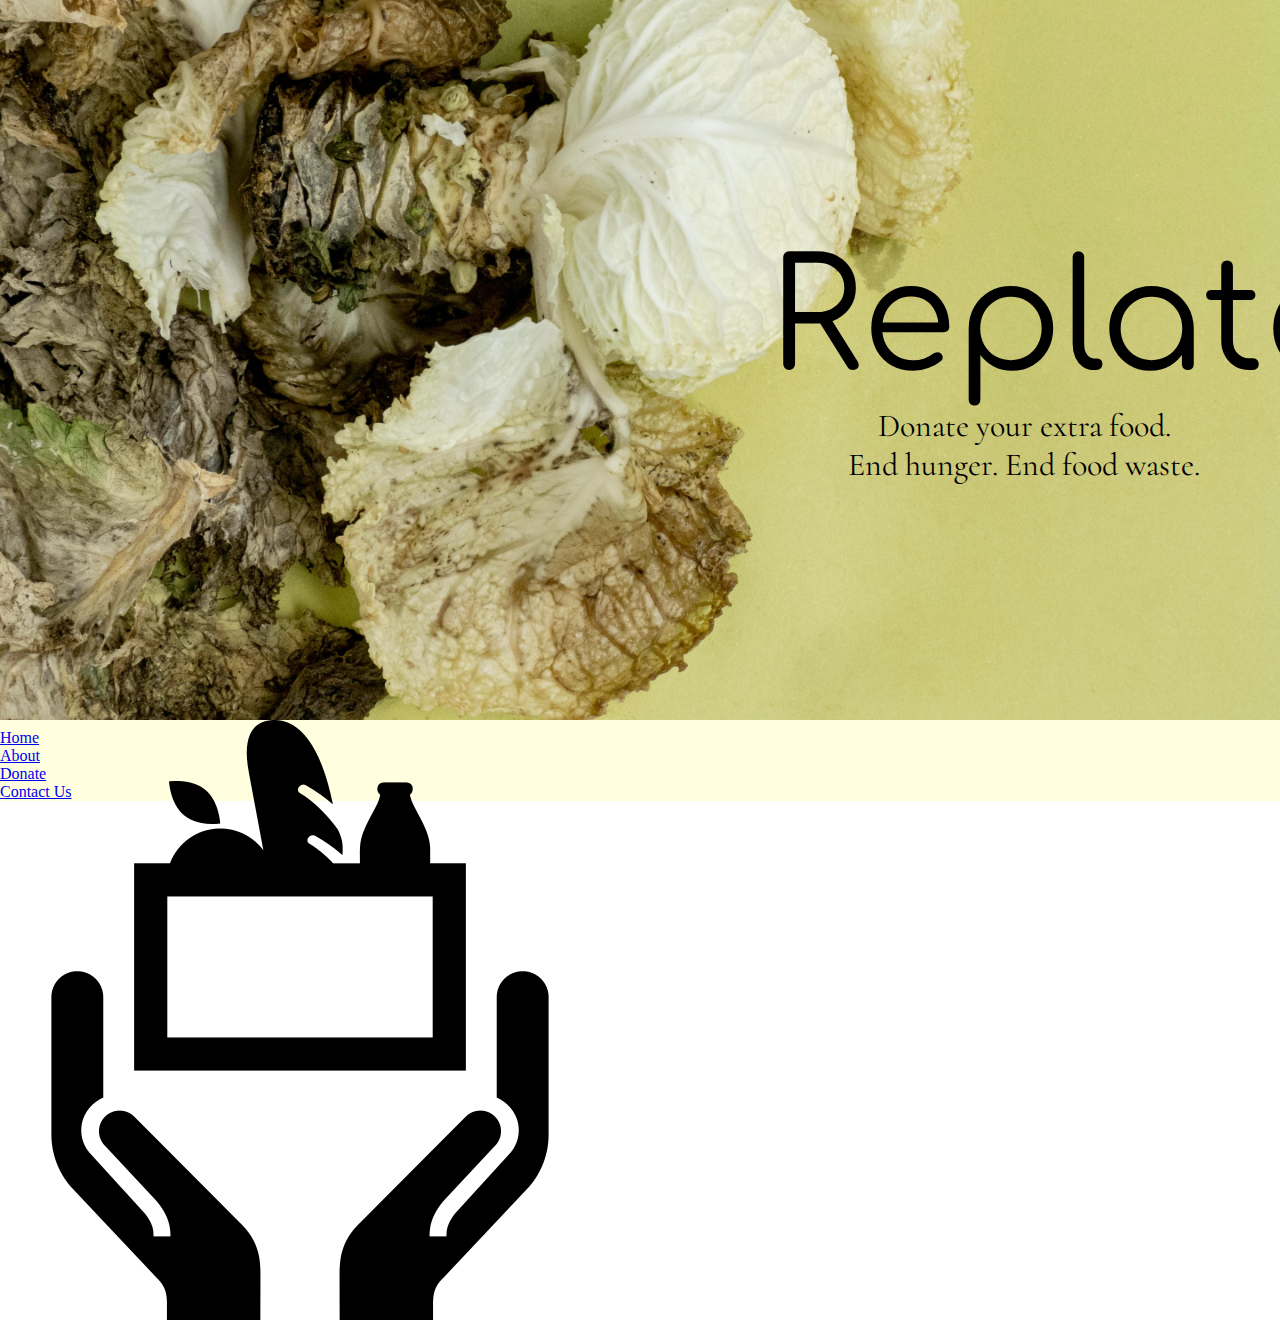
==== index.html @ 329a0b00 "Inital commit." ====
<!DOCTYPE html>
<html lang="en">

<head>
    <meta charset="UTF-8">
    <meta name="viewport" content="width=device-width, initial-scale=1.0">
    <title>Document</title>
    <link rel="stylesheet" type="text/css" href="css/index.css">
    <link href="https://fonts.googleapis.com/css2?family=Comfortaa&family=Cormorant&display=swap" rel="stylesheet">  
</head>

<header id="home">
    <div class="headerTitle">
        <h1>Replate</h1>
        <h2>Donate your extra food.<br> End hunger. End food waste.</h2>
    </div>

</header>

<nav>
    <ul>
        <li class="logo"><img src="/assets/600px-Food_Bank_icon.svg.png" alt="icon of someone passing food."></li>
        <li><a href="#home">Home</a></li>
        <li><a href="#about">About</a></li>
        <li><a href="#donate">Donate</a></li>
        <li><a href="#contact">Contact Us</a></li>
    </ul>
</nav>
---- css/index.css ----
/*CSS RESET*/
html, body, div, span, applet, object, iframe,  
h1, h2, h3, h4, h5, h6, p, blockquote, pre,  
a, abbr, acronym, address, big, cite, code,  
del, dfn, em, img, ins, kbd, q, s, samp,  
small, strike, strong, sub, sup, tt, var,  
b, u, i, center,  
dl, dt, dd, ol, ul, li,  
fieldset, form, label, legend,  
table, caption, tbody, tfoot, thead, tr, th, td,  
article, aside, canvas, details, embed,  
figure, figcaption, footer, header, hgroup,  
menu, nav, output, ruby, section, summary,  
time, mark, audio, video {  
margin: 0;  
padding: 0;  
border: 0;  
font-size: 62.5%;  
font: inherit;  
vertical-align: baseline;  
box-sizing: border-box;
}

/* GENERAL STYLES */
header {
    display: flex;
    height: 80vh;
    background-image: url("../assets/header.jpg");
    background-size: cover;
    background-position: bottom;
    background-repeat: no-repeat;
    justify-content: right;
    align-items: center;
}

.headerTitle{
    width: 40%;
    text-align: center;
}

h1{
    font-family: 'Comfortaa', sans-serif;
    font-size: 9.5rem;
}

h2{
    font-family: 'Cormorant', sans-serif;
    font-size: 2rem;
}

nav{
    background-color: lightyellow;
    top: 0;
    bottom: 100%;
    position: relative;
    display: flex;
}

.logo{
    height: 1vh;
}
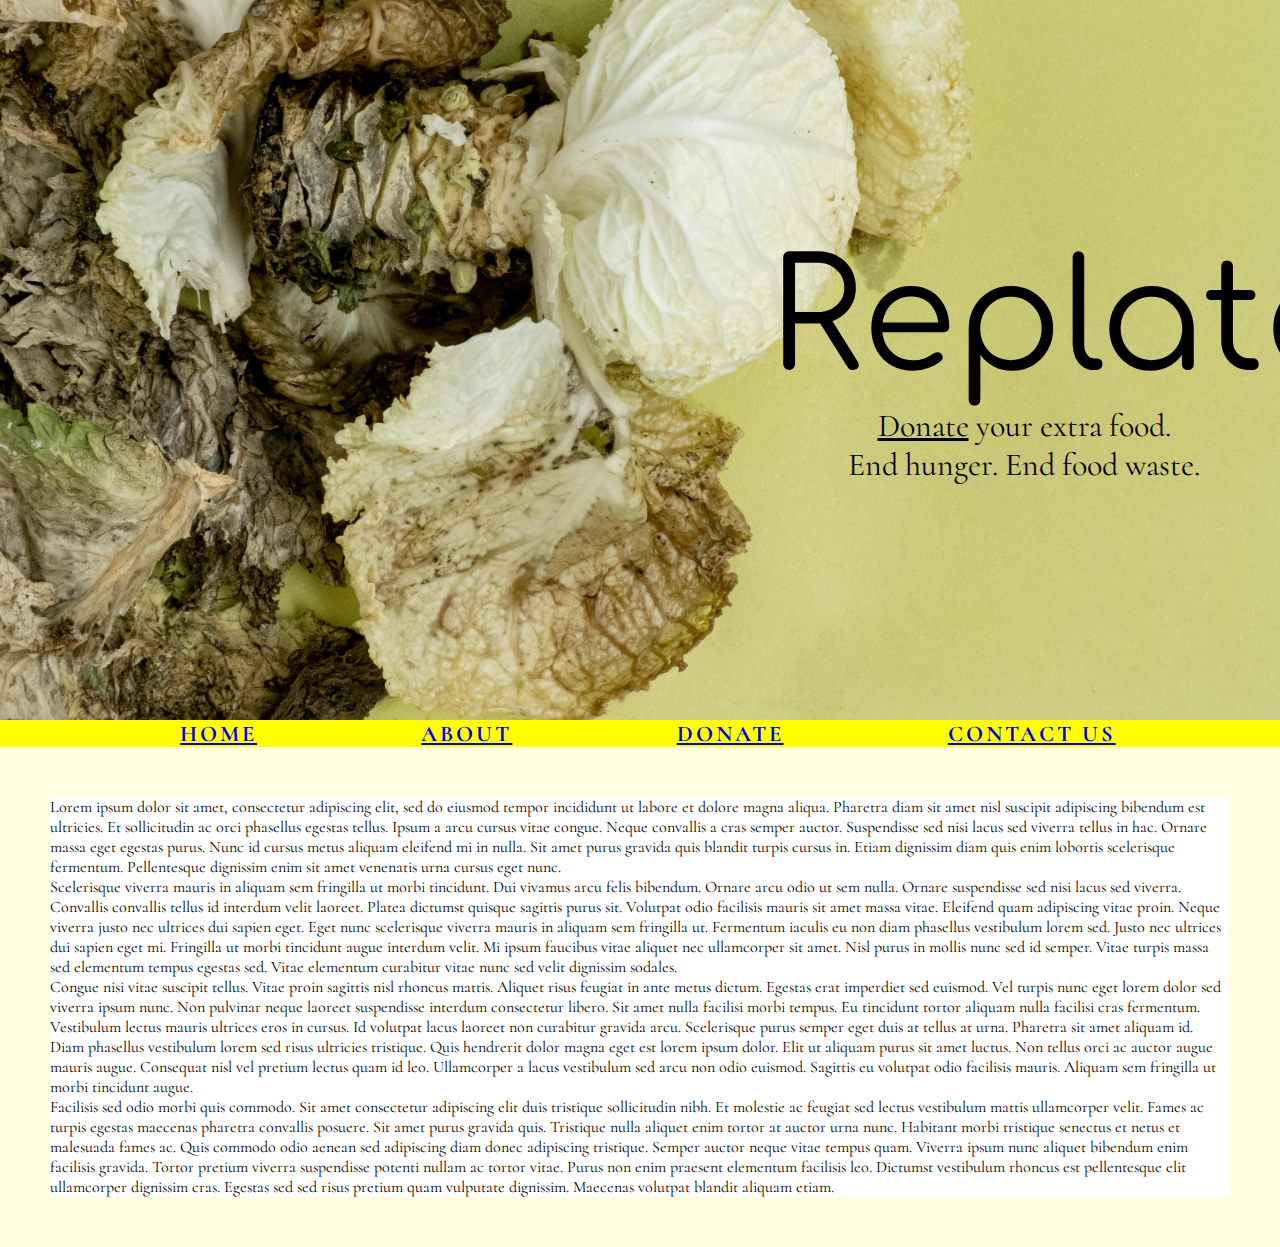
==== commit ec74238d: "Commiting before tweaking with sticky nav." ====
--- a/index.html
+++ b/index.html
@@ -6,23 +6,71 @@
     <meta name="viewport" content="width=device-width, initial-scale=1.0">
     <title>Document</title>
     <link rel="stylesheet" type="text/css" href="css/index.css">
-    <link href="https://fonts.googleapis.com/css2?family=Comfortaa&family=Cormorant&display=swap" rel="stylesheet">  
+    <link href="https://fonts.googleapis.com/css2?family=Comfortaa&family=Cormorant&display=swap" rel="stylesheet">
 </head>
 
 <header id="home">
     <div class="headerTitle">
         <h1>Replate</h1>
-        <h2>Donate your extra food.<br> End hunger. End food waste.</h2>
+        <h2><a href="#donate">Donate</a> your extra food.<br> End hunger. End food waste.</h2>
     </div>
 
 </header>
 
 <nav>
-    <ul>
-        <li class="logo"><img src="/assets/600px-Food_Bank_icon.svg.png" alt="icon of someone passing food."></li>
-        <li><a href="#home">Home</a></li>
-        <li><a href="#about">About</a></li>
-        <li><a href="#donate">Donate</a></li>
-        <li><a href="#contact">Contact Us</a></li>
-    </ul>
-</nav>+    <div class="logo">
+        <img src="/assets/600px-Food_Bank_icon.svg.png" alt="icon of someone passing food.">
+    </div>
+
+    <div class="links">
+        <a href="#home">HOME</a>
+        <a href="#about">ABOUT</a>
+        <a href="#donate">DONATE</a>
+        <a href="#contact">CONTACT US</a>
+    </div>
+</nav>
+
+<section>
+    <div class="aboutUs">
+        <p>Lorem ipsum dolor sit amet, consectetur adipiscing elit, sed do eiusmod tempor incididunt ut labore et dolore
+            magna aliqua. Pharetra diam sit amet nisl suscipit adipiscing bibendum est ultricies. Et sollicitudin ac
+            orci phasellus egestas tellus. Ipsum a arcu cursus vitae congue. Neque convallis a cras semper auctor.
+            Suspendisse sed nisi lacus sed viverra tellus in hac. Ornare massa eget egestas purus. Nunc id cursus metus
+            aliquam eleifend mi in nulla. Sit amet purus gravida quis blandit turpis cursus in. Etiam dignissim diam
+            quis enim lobortis scelerisque fermentum. Pellentesque dignissim enim sit amet venenatis urna cursus eget
+            nunc.</p>
+
+        <p>Scelerisque viverra mauris in aliquam sem fringilla ut morbi tincidunt. Dui vivamus arcu felis bibendum.
+            Ornare arcu odio ut sem nulla. Ornare suspendisse sed nisi lacus sed viverra. Convallis convallis tellus id
+            interdum velit laoreet. Platea dictumst quisque sagittis purus sit. Volutpat odio facilisis mauris sit amet
+            massa vitae. Eleifend quam adipiscing vitae proin. Neque viverra justo nec ultrices dui sapien eget. Eget
+            nunc scelerisque viverra mauris in aliquam sem fringilla ut. Fermentum iaculis eu non diam phasellus
+            vestibulum lorem sed. Justo nec ultrices dui sapien eget mi. Fringilla ut morbi tincidunt augue interdum
+            velit. Mi ipsum faucibus vitae aliquet nec ullamcorper sit amet. Nisl purus in mollis nunc sed id semper.
+            Vitae turpis massa sed elementum tempus egestas sed. Vitae elementum curabitur vitae nunc sed velit
+            dignissim sodales.</p>
+
+        <p>Congue nisi vitae suscipit tellus. Vitae proin sagittis nisl rhoncus mattis. Aliquet risus feugiat in ante
+            metus dictum. Egestas erat imperdiet sed euismod. Vel turpis nunc eget lorem dolor sed viverra ipsum nunc.
+            Non pulvinar neque laoreet suspendisse interdum consectetur libero. Sit amet nulla facilisi morbi tempus. Eu
+            tincidunt tortor aliquam nulla facilisi cras fermentum. Vestibulum lectus mauris ultrices eros in cursus. Id
+            volutpat lacus laoreet non curabitur gravida arcu. Scelerisque purus semper eget duis at tellus at urna.
+            Pharetra sit amet aliquam id. Diam phasellus vestibulum lorem sed risus ultricies tristique. Quis hendrerit
+            dolor magna eget est lorem ipsum dolor. Elit ut aliquam purus sit amet luctus. Non tellus orci ac auctor
+            augue mauris augue. Consequat nisl vel pretium lectus quam id leo. Ullamcorper a lacus vestibulum sed arcu
+            non odio euismod. Sagittis eu volutpat odio facilisis mauris. Aliquam sem fringilla ut morbi tincidunt
+            augue.</p>
+
+        <p>Facilisis sed odio morbi quis commodo. Sit amet consectetur adipiscing elit duis tristique sollicitudin nibh.
+            Et molestie ac feugiat sed lectus vestibulum mattis ullamcorper velit. Fames ac turpis egestas maecenas
+            pharetra convallis posuere. Sit amet purus gravida quis. Tristique nulla aliquet enim tortor at auctor urna
+            nunc. Habitant morbi tristique senectus et netus et malesuada fames ac. Quis commodo odio aenean sed
+            adipiscing diam donec adipiscing tristique. Semper auctor neque vitae tempus quam. Viverra ipsum nunc
+            aliquet bibendum enim facilisis gravida. Tortor pretium viverra suspendisse potenti nullam ac tortor vitae.
+            Purus non enim praesent elementum facilisis leo. Dictumst vestibulum rhoncus est pellentesque elit
+            ullamcorper dignissim cras. Egestas sed sed risus pretium quam vulputate dignissim. Maecenas volutpat
+            blandit aliquam etiam.</p>
+    </div>
+
+
+</section>--- a/css/index.css
+++ b/css/index.css
@@ -19,6 +19,7 @@
 font: inherit;  
 vertical-align: baseline;  
 box-sizing: border-box;
+font-family: 'Cormorant', sans-serif;
 }
 
 /* GENERAL STYLES */
@@ -44,18 +45,48 @@
 }
 
 h2{
-    font-family: 'Cormorant', sans-serif;
     font-size: 2rem;
 }
 
 nav{
-    background-color: lightyellow;
+    background-color: yellow;
     top: 0;
     bottom: 100%;
     position: relative;
     display: flex;
 }
 
-.logo{
-    height: 1vh;
+nav div{
+    display: flex;
 }
+
+.logo img{
+    max-width: 0;
+    margin: .5rem;
+}
+
+.links{
+    width: 100%;
+    justify-content: space-evenly;
+    align-items: center;
+    letter-spacing: 3px;
+    font-size: 1.4rem;
+    font-weight: bolder;
+}
+
+a:hover{
+    color: orange;
+}
+
+header div a{
+    color: black;
+}
+
+section{
+    background-color: lightyellow;
+    padding: 50px;
+}
+
+section div{
+    background-color: white;
+}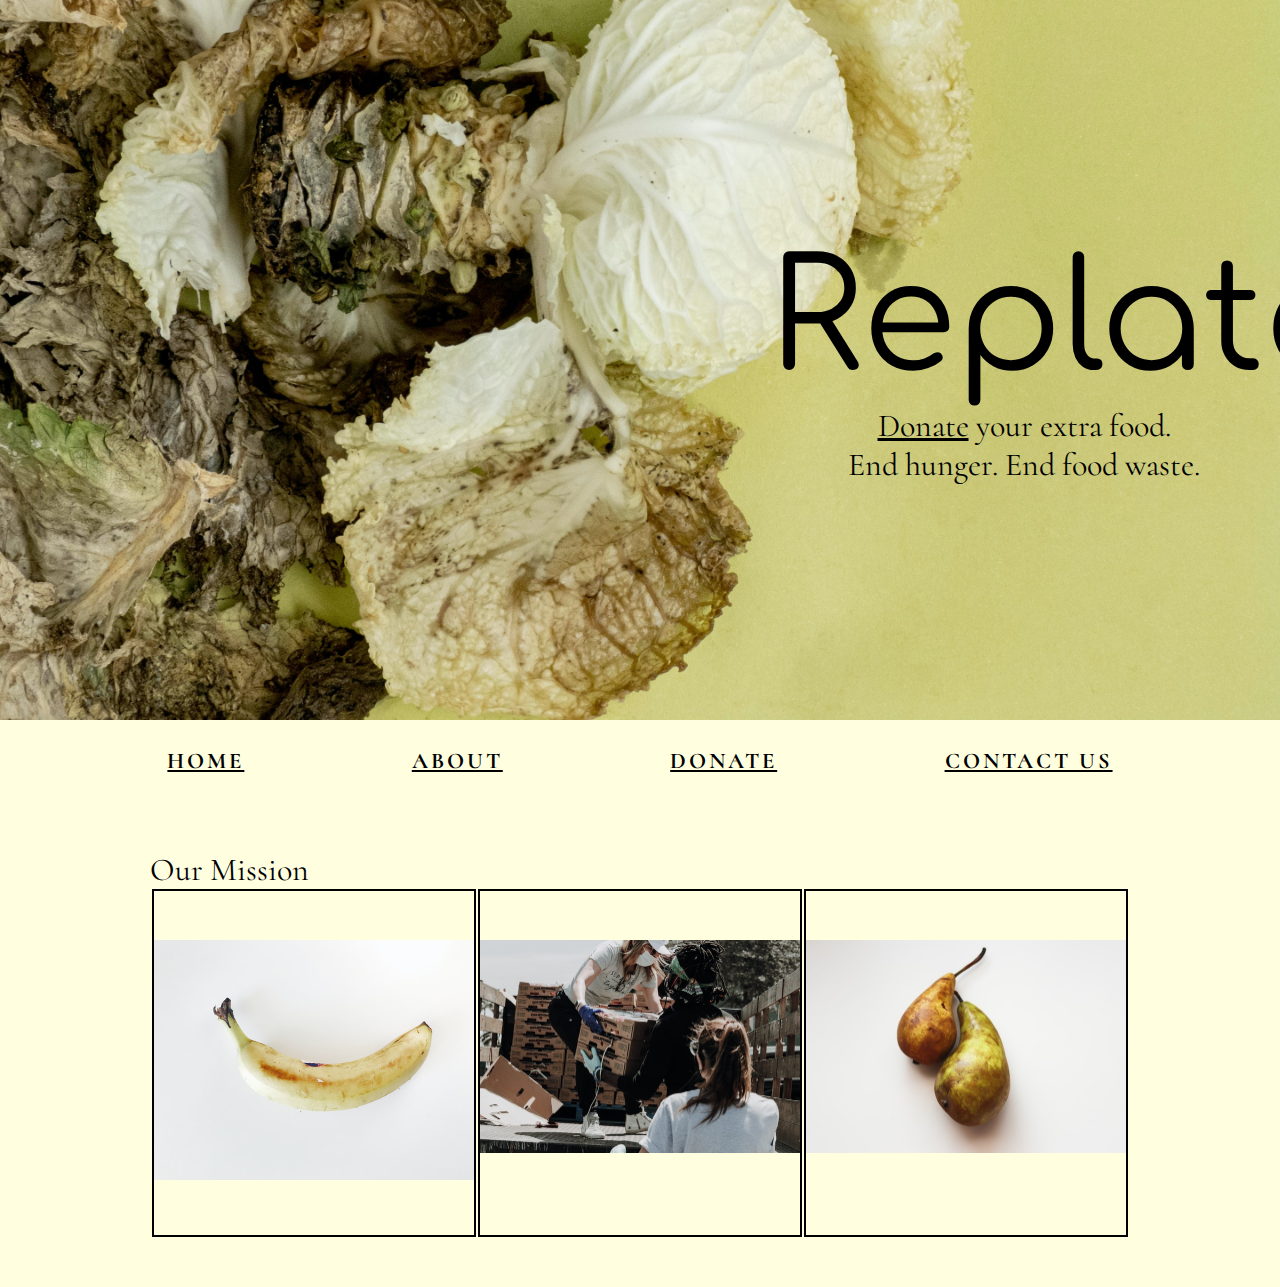
==== commit c2ee3227: "Compelted header with sticky nav. Working on main section now." ====
--- a/index.html
+++ b/index.html
@@ -1,76 +1,174 @@
 <!DOCTYPE html>
 <html lang="en">
 
-<head>
-    <meta charset="UTF-8">
-    <meta name="viewport" content="width=device-width, initial-scale=1.0">
-    <title>Document</title>
-    <link rel="stylesheet" type="text/css" href="css/index.css">
-    <link href="https://fonts.googleapis.com/css2?family=Comfortaa&family=Cormorant&display=swap" rel="stylesheet">
-</head>
+<body>
 
-<header id="home">
-    <div class="headerTitle">
-        <h1>Replate</h1>
-        <h2><a href="#donate">Donate</a> your extra food.<br> End hunger. End food waste.</h2>
-    </div>
+    <head>
+        <meta charset="UTF-8">
+        <meta name="viewport" content="width=device-width, initial-scale=1.0">
+        <title>Document</title>
+        <link rel="stylesheet" type="text/css" href="css/index.css">
+        <link href="https://fonts.googleapis.com/css2?family=Comfortaa&family=Cormorant&display=swap" rel="stylesheet">
+    </head>
 
-</header>
+    <header id="home">
+        <div class="headerTitle">
+            <h1>Replate</h1>
+            <h2><a href="#donate">Donate</a> your extra food.<br> End hunger. End food waste.</h2>
+        </div>
 
-<nav>
-    <div class="logo">
-        <img src="/assets/600px-Food_Bank_icon.svg.png" alt="icon of someone passing food.">
-    </div>
+    </header>
 
-    <div class="links">
+    <nav id="mainNav">
         <a href="#home">HOME</a>
         <a href="#about">ABOUT</a>
         <a href="#donate">DONATE</a>
         <a href="#contact">CONTACT US</a>
-    </div>
-</nav>
+    </nav>
 
-<section>
-    <div class="aboutUs">
-        <p>Lorem ipsum dolor sit amet, consectetur adipiscing elit, sed do eiusmod tempor incididunt ut labore et dolore
-            magna aliqua. Pharetra diam sit amet nisl suscipit adipiscing bibendum est ultricies. Et sollicitudin ac
-            orci phasellus egestas tellus. Ipsum a arcu cursus vitae congue. Neque convallis a cras semper auctor.
-            Suspendisse sed nisi lacus sed viverra tellus in hac. Ornare massa eget egestas purus. Nunc id cursus metus
-            aliquam eleifend mi in nulla. Sit amet purus gravida quis blandit turpis cursus in. Etiam dignissim diam
-            quis enim lobortis scelerisque fermentum. Pellentesque dignissim enim sit amet venenatis urna cursus eget
-            nunc.</p>
+    <section class="ourMission">
+        <h2>Our Mission</h2>
+        <div class="container">
+            <div>
+                <img src="/assets/ourmission3.jpg" alt="a ripe yellow banana.">
+            </div>
+            <div>
+                <img src="/assets/ourmission1.jpg" alt="volunteers unloading food boxes.">
+            </div>
+            <div>
+                <img src="/assets/ourmission2.jpg" alt="a ripe pear.">
+            </div>
+        </div>
+    </section>
 
-        <p>Scelerisque viverra mauris in aliquam sem fringilla ut morbi tincidunt. Dui vivamus arcu felis bibendum.
-            Ornare arcu odio ut sem nulla. Ornare suspendisse sed nisi lacus sed viverra. Convallis convallis tellus id
-            interdum velit laoreet. Platea dictumst quisque sagittis purus sit. Volutpat odio facilisis mauris sit amet
-            massa vitae. Eleifend quam adipiscing vitae proin. Neque viverra justo nec ultrices dui sapien eget. Eget
-            nunc scelerisque viverra mauris in aliquam sem fringilla ut. Fermentum iaculis eu non diam phasellus
-            vestibulum lorem sed. Justo nec ultrices dui sapien eget mi. Fringilla ut morbi tincidunt augue interdum
-            velit. Mi ipsum faucibus vitae aliquet nec ullamcorper sit amet. Nisl purus in mollis nunc sed id semper.
-            Vitae turpis massa sed elementum tempus egestas sed. Vitae elementum curabitur vitae nunc sed velit
-            dignissim sodales.</p>
+    <!-- <section>
+        <div class="aboutUs">
+            <p>Lorem ipsum dolor sit amet, consectetur adipiscing elit, sed do eiusmod tempor incididunt ut labore et
+                dolore
+                magna aliqua. Pharetra diam sit amet nisl suscipit adipiscing bibendum est ultricies. Et sollicitudin ac
+                orci phasellus egestas tellus. Ipsum a arcu cursus vitae congue. Neque convallis a cras semper auctor.
+                Suspendisse sed nisi lacus sed viverra tellus in hac. Ornare massa eget egestas purus. Nunc id cursus
+                metus
+                aliquam eleifend mi in nulla. Sit amet purus gravida quis blandit turpis cursus in. Etiam dignissim diam
+                quis enim lobortis scelerisque fermentum. Pellentesque dignissim enim sit amet venenatis urna cursus
+                eget
+                nunc.</p>
 
-        <p>Congue nisi vitae suscipit tellus. Vitae proin sagittis nisl rhoncus mattis. Aliquet risus feugiat in ante
-            metus dictum. Egestas erat imperdiet sed euismod. Vel turpis nunc eget lorem dolor sed viverra ipsum nunc.
-            Non pulvinar neque laoreet suspendisse interdum consectetur libero. Sit amet nulla facilisi morbi tempus. Eu
-            tincidunt tortor aliquam nulla facilisi cras fermentum. Vestibulum lectus mauris ultrices eros in cursus. Id
-            volutpat lacus laoreet non curabitur gravida arcu. Scelerisque purus semper eget duis at tellus at urna.
-            Pharetra sit amet aliquam id. Diam phasellus vestibulum lorem sed risus ultricies tristique. Quis hendrerit
-            dolor magna eget est lorem ipsum dolor. Elit ut aliquam purus sit amet luctus. Non tellus orci ac auctor
-            augue mauris augue. Consequat nisl vel pretium lectus quam id leo. Ullamcorper a lacus vestibulum sed arcu
-            non odio euismod. Sagittis eu volutpat odio facilisis mauris. Aliquam sem fringilla ut morbi tincidunt
-            augue.</p>
+            <p>Scelerisque viverra mauris in aliquam sem fringilla ut morbi tincidunt. Dui vivamus arcu felis bibendum.
+                Ornare arcu odio ut sem nulla. Ornare suspendisse sed nisi lacus sed viverra. Convallis convallis tellus
+                id
+                interdum velit laoreet. Platea dictumst quisque sagittis purus sit. Volutpat odio facilisis mauris sit
+                amet
+                massa vitae. Eleifend quam adipiscing vitae proin. Neque viverra justo nec ultrices dui sapien eget.
+                Eget
+                nunc scelerisque viverra mauris in aliquam sem fringilla ut. Fermentum iaculis eu non diam phasellus
+                vestibulum lorem sed. Justo nec ultrices dui sapien eget mi. Fringilla ut morbi tincidunt augue interdum
+                velit. Mi ipsum faucibus vitae aliquet nec ullamcorper sit amet. Nisl purus in mollis nunc sed id
+                semper.
+                Vitae turpis massa sed elementum tempus egestas sed. Vitae elementum curabitur vitae nunc sed velit
+                dignissim sodales.</p>
 
-        <p>Facilisis sed odio morbi quis commodo. Sit amet consectetur adipiscing elit duis tristique sollicitudin nibh.
-            Et molestie ac feugiat sed lectus vestibulum mattis ullamcorper velit. Fames ac turpis egestas maecenas
-            pharetra convallis posuere. Sit amet purus gravida quis. Tristique nulla aliquet enim tortor at auctor urna
-            nunc. Habitant morbi tristique senectus et netus et malesuada fames ac. Quis commodo odio aenean sed
-            adipiscing diam donec adipiscing tristique. Semper auctor neque vitae tempus quam. Viverra ipsum nunc
-            aliquet bibendum enim facilisis gravida. Tortor pretium viverra suspendisse potenti nullam ac tortor vitae.
-            Purus non enim praesent elementum facilisis leo. Dictumst vestibulum rhoncus est pellentesque elit
-            ullamcorper dignissim cras. Egestas sed sed risus pretium quam vulputate dignissim. Maecenas volutpat
-            blandit aliquam etiam.</p>
-    </div>
+            <p>Congue nisi vitae suscipit tellus. Vitae proin sagittis nisl rhoncus mattis. Aliquet risus feugiat in
+                ante
+                metus dictum. Egestas erat imperdiet sed euismod. Vel turpis nunc eget lorem dolor sed viverra ipsum
+                nunc.
+                Non pulvinar neque laoreet suspendisse interdum consectetur libero. Sit amet nulla facilisi morbi
+                tempus. Eu
+                tincidunt tortor aliquam nulla facilisi cras fermentum. Vestibulum lectus mauris ultrices eros in
+                cursus. Id
+                volutpat lacus laoreet non curabitur gravida arcu. Scelerisque purus semper eget duis at tellus at urna.
+                Pharetra sit amet aliquam id. Diam phasellus vestibulum lorem sed risus ultricies tristique. Quis
+                hendrerit
+                dolor magna eget est lorem ipsum dolor. Elit ut aliquam purus sit amet luctus. Non tellus orci ac auctor
+                augue mauris augue. Consequat nisl vel pretium lectus quam id leo. Ullamcorper a lacus vestibulum sed
+                arcu
+                non odio euismod. Sagittis eu volutpat odio facilisis mauris. Aliquam sem fringilla ut morbi tincidunt
+                augue.</p>
 
+            <p>Facilisis sed odio morbi quis commodo. Sit amet consectetur adipiscing elit duis tristique sollicitudin
+                nibh.
+                Et molestie ac feugiat sed lectus vestibulum mattis ullamcorper velit. Fames ac turpis egestas maecenas
+                pharetra convallis posuere. Sit amet purus gravida quis. Tristique nulla aliquet enim tortor at auctor
+                urna
+                nunc. Habitant morbi tristique senectus et netus et malesuada fames ac. Quis commodo odio aenean sed
+                adipiscing diam donec adipiscing tristique. Semper auctor neque vitae tempus quam. Viverra ipsum nunc
+                aliquet bibendum enim facilisis gravida. Tortor pretium viverra suspendisse potenti nullam ac tortor
+                vitae.
+                Purus non enim praesent elementum facilisis leo. Dictumst vestibulum rhoncus est pellentesque elit
+                ullamcorper dignissim cras. Egestas sed sed risus pretium quam vulputate dignissim. Maecenas volutpat
+                blandit aliquam etiam.</p>
+            <p>Lorem ipsum dolor sit amet, consectetur adipiscing elit, sed do eiusmod tempor incididunt ut labore et
+                dolore
+                magna aliqua. Pharetra diam sit amet nisl suscipit adipiscing bibendum est ultricies. Et sollicitudin ac
+                orci phasellus egestas tellus. Ipsum a arcu cursus vitae congue. Neque convallis a cras semper auctor.
+                Suspendisse sed nisi lacus sed viverra tellus in hac. Ornare massa eget egestas purus. Nunc id cursus
+                metus
+                aliquam eleifend mi in nulla. Sit amet purus gravida quis blandit turpis cursus in. Etiam dignissim diam
+                quis enim lobortis scelerisque fermentum. Pellentesque dignissim enim sit amet venenatis urna cursus
+                eget
+                nunc.</p>
 
-</section>+            <p>Scelerisque viverra mauris in aliquam sem fringilla ut morbi tincidunt. Dui vivamus arcu felis bibendum.
+                Ornare arcu odio ut sem nulla. Ornare suspendisse sed nisi lacus sed viverra. Convallis convallis tellus
+                id
+                interdum velit laoreet. Platea dictumst quisque sagittis purus sit. Volutpat odio facilisis mauris sit
+                amet
+                massa vitae. Eleifend quam adipiscing vitae proin. Neque viverra justo nec ultrices dui sapien eget.
+                Eget
+                nunc scelerisque viverra mauris in aliquam sem fringilla ut. Fermentum iaculis eu non diam phasellus
+                vestibulum lorem sed. Justo nec ultrices dui sapien eget mi. Fringilla ut morbi tincidunt augue interdum
+                velit. Mi ipsum faucibus vitae aliquet nec ullamcorper sit amet. Nisl purus in mollis nunc sed id
+                semper.
+                Vitae turpis massa sed elementum tempus egestas sed. Vitae elementum curabitur vitae nunc sed velit
+                dignissim sodales.</p>
+
+            <p>Congue nisi vitae suscipit tellus. Vitae proin sagittis nisl rhoncus mattis. Aliquet risus feugiat in
+                ante
+                metus dictum. Egestas erat imperdiet sed euismod. Vel turpis nunc eget lorem dolor sed viverra ipsum
+                nunc.
+                Non pulvinar neque laoreet suspendisse interdum consectetur libero. Sit amet nulla facilisi morbi
+                tempus. Eu
+                tincidunt tortor aliquam nulla facilisi cras fermentum. Vestibulum lectus mauris ultrices eros in
+                cursus. Id
+                volutpat lacus laoreet non curabitur gravida arcu. Scelerisque purus semper eget duis at tellus at urna.
+                Pharetra sit amet aliquam id. Diam phasellus vestibulum lorem sed risus ultricies tristique. Quis
+                hendrerit
+                dolor magna eget est lorem ipsum dolor. Elit ut aliquam purus sit amet luctus. Non tellus orci ac auctor
+                augue mauris augue. Consequat nisl vel pretium lectus quam id leo. Ullamcorper a lacus vestibulum sed
+                arcu
+                non odio euismod. Sagittis eu volutpat odio facilisis mauris. Aliquam sem fringilla ut morbi tincidunt
+                augue.</p>
+
+            <p>Facilisis sed odio morbi quis commodo. Sit amet consectetur adipiscing elit duis tristique sollicitudin
+                nibh.
+                Et molestie ac feugiat sed lectus vestibulum mattis ullamcorper velit. Fames ac turpis egestas maecenas
+                pharetra convallis posuere. Sit amet purus gravida quis. Tristique nulla aliquet enim tortor at auctor
+                urna
+                nunc. Habitant morbi tristique senectus et netus et malesuada fames ac. Quis commodo odio aenean sed
+                adipiscing diam donec adipiscing tristique. Semper auctor neque vitae tempus quam. Viverra ipsum nunc
+                aliquet bibendum enim facilisis gravida. Tortor pretium viverra suspendisse potenti nullam ac tortor
+                vitae.
+                Purus non enim praesent elementum facilisis leo. Dictumst vestibulum rhoncus est pellentesque elit
+                ullamcorper dignissim cras. Egestas sed sed risus pretium quam vulputate dignissim. Maecenas volutpat
+                blandit aliquam etiam.</p>
+        </div>
+    </section> -->
+
+    <script>
+        const nav = document.querySelector('#mainNav');
+        const topOfNav = nav.offsetTop;
+
+        function fixNav() {
+            if (window.scrollY >= topOfNav) {
+                document.body.style.paddingTop = nav.offsetHeight + 'px'
+                document.body.classList.add('fixed-nav')
+            } else {
+                document.body.style.paddingTop = 0;
+                document.body.classList.remove('fixed-nav')
+            }
+        }
+        window.addEventListener('scroll', fixNav)
+    </script>
+</body>
+
+</html>--- a/css/index.css
+++ b/css/index.css
@@ -25,8 +25,8 @@
 /* GENERAL STYLES */
 header {
     display: flex;
+    background-image: url("../assets/header.jpg");
     height: 80vh;
-    background-image: url("../assets/header.jpg");
     background-size: cover;
     background-position: bottom;
     background-repeat: no-repeat;
@@ -49,30 +49,29 @@
 }
 
 nav{
-    background-color: yellow;
+    height: 5rem;
     top: 0;
-    bottom: 100%;
     position: relative;
     display: flex;
-}
-
-nav div{
-    display: flex;
-}
-
-.logo img{
-    max-width: 0;
-    margin: .5rem;
-}
-
-.links{
     width: 100%;
     justify-content: space-evenly;
     align-items: center;
+    background-color: lightyellow;
+}
+
+.fixed-nav nav{
+    position: fixed;
+    /* box-shadow: ; */
+    background-color: #b0cf85;
+}
+
+nav a{
     letter-spacing: 3px;
     font-size: 1.4rem;
     font-weight: bolder;
+    color: black;
 }
+
 
 a:hover{
     color: orange;
@@ -84,9 +83,24 @@
 
 section{
     background-color: lightyellow;
-    padding: 50px;
+    padding: 50px 150px;
+    font-size: 1.2rem;
 }
 
-section div{
-    background-color: white;
+.container{
+    display: flex;
+    justify-content: space-evenly;
+}
+
+.container div{
+    width: 33%;
+    border: 2px black solid;
+    text-align: center;
+    padding: 5% 0;
+    overflow: hidden;
+}
+
+.container div img{
+    max-width: 100%;
+    height: auto;
 }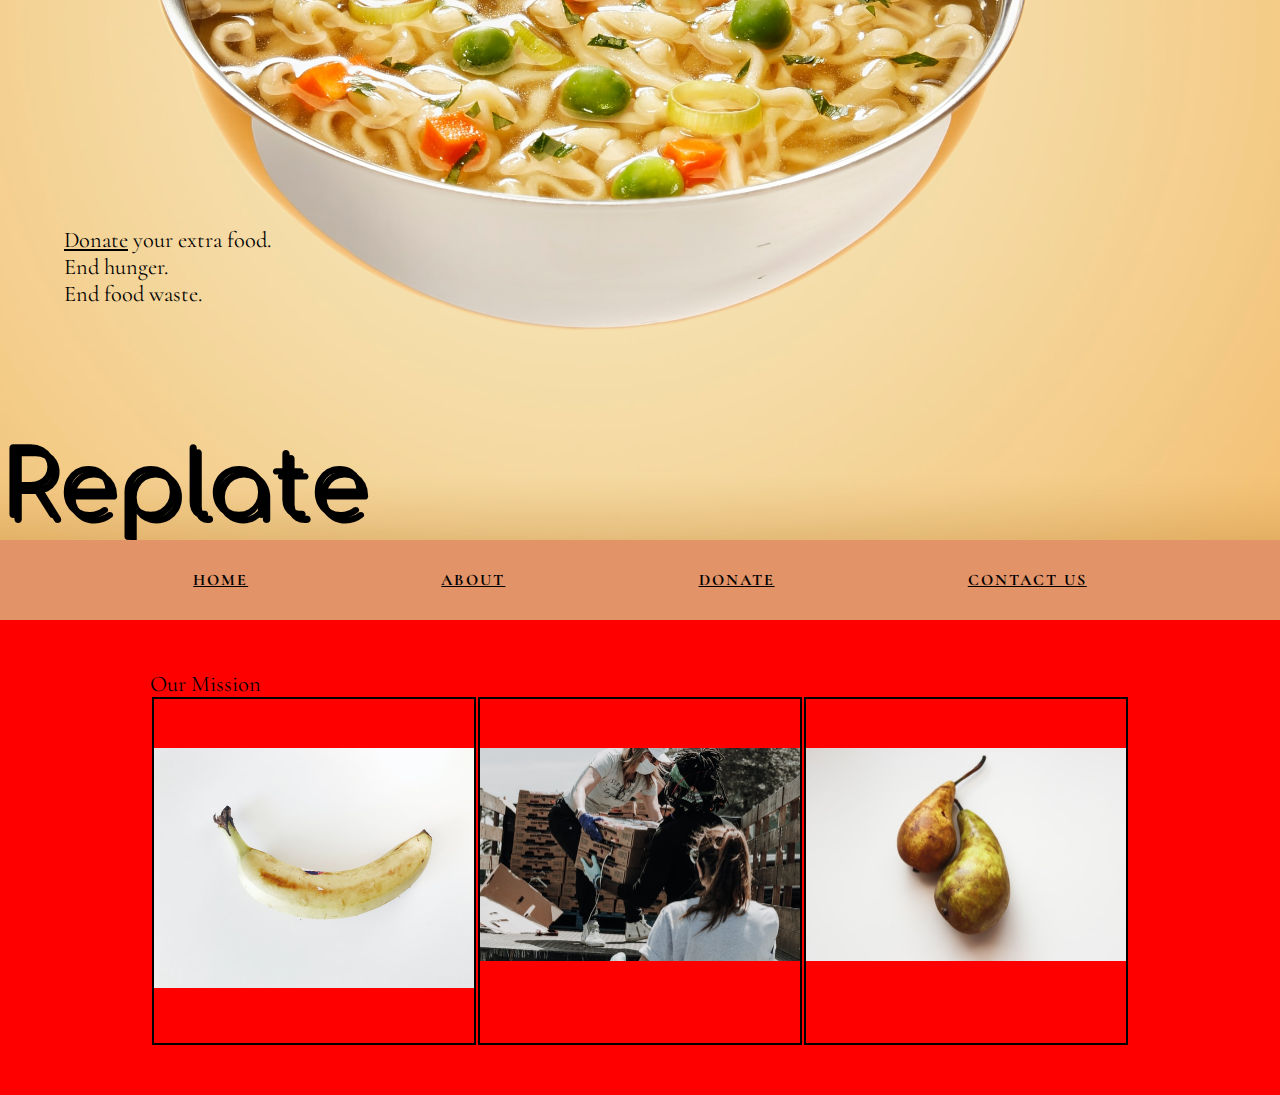
==== commit 5ba6de7f: "Redesigned website for mobile first." ====
--- a/index.html
+++ b/index.html
@@ -14,7 +14,7 @@
     <header id="home">
         <div class="headerTitle">
             <h1>Replate</h1>
-            <h2><a href="#donate">Donate</a> your extra food.<br> End hunger. End food waste.</h2>
+            <h2><a href="#donate">Donate</a> your extra food.<br> End hunger.<br> End food waste.</h2>
         </div>
 
     </header>
@@ -41,118 +41,6 @@
         </div>
     </section>
 
-    <!-- <section>
-        <div class="aboutUs">
-            <p>Lorem ipsum dolor sit amet, consectetur adipiscing elit, sed do eiusmod tempor incididunt ut labore et
-                dolore
-                magna aliqua. Pharetra diam sit amet nisl suscipit adipiscing bibendum est ultricies. Et sollicitudin ac
-                orci phasellus egestas tellus. Ipsum a arcu cursus vitae congue. Neque convallis a cras semper auctor.
-                Suspendisse sed nisi lacus sed viverra tellus in hac. Ornare massa eget egestas purus. Nunc id cursus
-                metus
-                aliquam eleifend mi in nulla. Sit amet purus gravida quis blandit turpis cursus in. Etiam dignissim diam
-                quis enim lobortis scelerisque fermentum. Pellentesque dignissim enim sit amet venenatis urna cursus
-                eget
-                nunc.</p>
-
-            <p>Scelerisque viverra mauris in aliquam sem fringilla ut morbi tincidunt. Dui vivamus arcu felis bibendum.
-                Ornare arcu odio ut sem nulla. Ornare suspendisse sed nisi lacus sed viverra. Convallis convallis tellus
-                id
-                interdum velit laoreet. Platea dictumst quisque sagittis purus sit. Volutpat odio facilisis mauris sit
-                amet
-                massa vitae. Eleifend quam adipiscing vitae proin. Neque viverra justo nec ultrices dui sapien eget.
-                Eget
-                nunc scelerisque viverra mauris in aliquam sem fringilla ut. Fermentum iaculis eu non diam phasellus
-                vestibulum lorem sed. Justo nec ultrices dui sapien eget mi. Fringilla ut morbi tincidunt augue interdum
-                velit. Mi ipsum faucibus vitae aliquet nec ullamcorper sit amet. Nisl purus in mollis nunc sed id
-                semper.
-                Vitae turpis massa sed elementum tempus egestas sed. Vitae elementum curabitur vitae nunc sed velit
-                dignissim sodales.</p>
-
-            <p>Congue nisi vitae suscipit tellus. Vitae proin sagittis nisl rhoncus mattis. Aliquet risus feugiat in
-                ante
-                metus dictum. Egestas erat imperdiet sed euismod. Vel turpis nunc eget lorem dolor sed viverra ipsum
-                nunc.
-                Non pulvinar neque laoreet suspendisse interdum consectetur libero. Sit amet nulla facilisi morbi
-                tempus. Eu
-                tincidunt tortor aliquam nulla facilisi cras fermentum. Vestibulum lectus mauris ultrices eros in
-                cursus. Id
-                volutpat lacus laoreet non curabitur gravida arcu. Scelerisque purus semper eget duis at tellus at urna.
-                Pharetra sit amet aliquam id. Diam phasellus vestibulum lorem sed risus ultricies tristique. Quis
-                hendrerit
-                dolor magna eget est lorem ipsum dolor. Elit ut aliquam purus sit amet luctus. Non tellus orci ac auctor
-                augue mauris augue. Consequat nisl vel pretium lectus quam id leo. Ullamcorper a lacus vestibulum sed
-                arcu
-                non odio euismod. Sagittis eu volutpat odio facilisis mauris. Aliquam sem fringilla ut morbi tincidunt
-                augue.</p>
-
-            <p>Facilisis sed odio morbi quis commodo. Sit amet consectetur adipiscing elit duis tristique sollicitudin
-                nibh.
-                Et molestie ac feugiat sed lectus vestibulum mattis ullamcorper velit. Fames ac turpis egestas maecenas
-                pharetra convallis posuere. Sit amet purus gravida quis. Tristique nulla aliquet enim tortor at auctor
-                urna
-                nunc. Habitant morbi tristique senectus et netus et malesuada fames ac. Quis commodo odio aenean sed
-                adipiscing diam donec adipiscing tristique. Semper auctor neque vitae tempus quam. Viverra ipsum nunc
-                aliquet bibendum enim facilisis gravida. Tortor pretium viverra suspendisse potenti nullam ac tortor
-                vitae.
-                Purus non enim praesent elementum facilisis leo. Dictumst vestibulum rhoncus est pellentesque elit
-                ullamcorper dignissim cras. Egestas sed sed risus pretium quam vulputate dignissim. Maecenas volutpat
-                blandit aliquam etiam.</p>
-            <p>Lorem ipsum dolor sit amet, consectetur adipiscing elit, sed do eiusmod tempor incididunt ut labore et
-                dolore
-                magna aliqua. Pharetra diam sit amet nisl suscipit adipiscing bibendum est ultricies. Et sollicitudin ac
-                orci phasellus egestas tellus. Ipsum a arcu cursus vitae congue. Neque convallis a cras semper auctor.
-                Suspendisse sed nisi lacus sed viverra tellus in hac. Ornare massa eget egestas purus. Nunc id cursus
-                metus
-                aliquam eleifend mi in nulla. Sit amet purus gravida quis blandit turpis cursus in. Etiam dignissim diam
-                quis enim lobortis scelerisque fermentum. Pellentesque dignissim enim sit amet venenatis urna cursus
-                eget
-                nunc.</p>
-
-            <p>Scelerisque viverra mauris in aliquam sem fringilla ut morbi tincidunt. Dui vivamus arcu felis bibendum.
-                Ornare arcu odio ut sem nulla. Ornare suspendisse sed nisi lacus sed viverra. Convallis convallis tellus
-                id
-                interdum velit laoreet. Platea dictumst quisque sagittis purus sit. Volutpat odio facilisis mauris sit
-                amet
-                massa vitae. Eleifend quam adipiscing vitae proin. Neque viverra justo nec ultrices dui sapien eget.
-                Eget
-                nunc scelerisque viverra mauris in aliquam sem fringilla ut. Fermentum iaculis eu non diam phasellus
-                vestibulum lorem sed. Justo nec ultrices dui sapien eget mi. Fringilla ut morbi tincidunt augue interdum
-                velit. Mi ipsum faucibus vitae aliquet nec ullamcorper sit amet. Nisl purus in mollis nunc sed id
-                semper.
-                Vitae turpis massa sed elementum tempus egestas sed. Vitae elementum curabitur vitae nunc sed velit
-                dignissim sodales.</p>
-
-            <p>Congue nisi vitae suscipit tellus. Vitae proin sagittis nisl rhoncus mattis. Aliquet risus feugiat in
-                ante
-                metus dictum. Egestas erat imperdiet sed euismod. Vel turpis nunc eget lorem dolor sed viverra ipsum
-                nunc.
-                Non pulvinar neque laoreet suspendisse interdum consectetur libero. Sit amet nulla facilisi morbi
-                tempus. Eu
-                tincidunt tortor aliquam nulla facilisi cras fermentum. Vestibulum lectus mauris ultrices eros in
-                cursus. Id
-                volutpat lacus laoreet non curabitur gravida arcu. Scelerisque purus semper eget duis at tellus at urna.
-                Pharetra sit amet aliquam id. Diam phasellus vestibulum lorem sed risus ultricies tristique. Quis
-                hendrerit
-                dolor magna eget est lorem ipsum dolor. Elit ut aliquam purus sit amet luctus. Non tellus orci ac auctor
-                augue mauris augue. Consequat nisl vel pretium lectus quam id leo. Ullamcorper a lacus vestibulum sed
-                arcu
-                non odio euismod. Sagittis eu volutpat odio facilisis mauris. Aliquam sem fringilla ut morbi tincidunt
-                augue.</p>
-
-            <p>Facilisis sed odio morbi quis commodo. Sit amet consectetur adipiscing elit duis tristique sollicitudin
-                nibh.
-                Et molestie ac feugiat sed lectus vestibulum mattis ullamcorper velit. Fames ac turpis egestas maecenas
-                pharetra convallis posuere. Sit amet purus gravida quis. Tristique nulla aliquet enim tortor at auctor
-                urna
-                nunc. Habitant morbi tristique senectus et netus et malesuada fames ac. Quis commodo odio aenean sed
-                adipiscing diam donec adipiscing tristique. Semper auctor neque vitae tempus quam. Viverra ipsum nunc
-                aliquet bibendum enim facilisis gravida. Tortor pretium viverra suspendisse potenti nullam ac tortor
-                vitae.
-                Purus non enim praesent elementum facilisis leo. Dictumst vestibulum rhoncus est pellentesque elit
-                ullamcorper dignissim cras. Egestas sed sed risus pretium quam vulputate dignissim. Maecenas volutpat
-                blandit aliquam etiam.</p>
-        </div>
-    </section> -->
 
     <script>
         const nav = document.querySelector('#mainNav');
--- a/css/index.css
+++ b/css/index.css
@@ -23,29 +23,31 @@
 }
 
 /* GENERAL STYLES */
+
+/* BASE STYLES */
 header {
     display: flex;
-    background-image: url("../assets/header.jpg");
-    height: 80vh;
+    background-image: url("../assets/header1-1.jpg");
+    height: 60vh;
     background-size: cover;
     background-position: bottom;
     background-repeat: no-repeat;
-    justify-content: right;
-    align-items: center;
 }
 
 .headerTitle{
-    width: 40%;
-    text-align: center;
+    width: 100%;
+    text-align: left;
+    display: flex;
+    flex-direction: column-reverse;
+    /* justify-content: space-between; */
 }
 
-h1{
-    font-family: 'Comfortaa', sans-serif;
-    font-size: 9.5rem;
+.headerTitle h1{
+    margin-top: 10%;
 }
 
-h2{
-    font-size: 2rem;
+.headerTitle h2{
+    padding: 1% 0 0 5%;
 }
 
 nav{
@@ -56,7 +58,7 @@
     width: 100%;
     justify-content: space-evenly;
     align-items: center;
-    background-color: lightyellow;
+    background-color: #e39368;
 }
 
 .fixed-nav nav{
@@ -66,12 +68,11 @@
 }
 
 nav a{
-    letter-spacing: 3px;
-    font-size: 1.4rem;
+    letter-spacing: 2px;
+    font-size: 1rem;
     font-weight: bolder;
     color: black;
 }
-
 
 a:hover{
     color: orange;
@@ -103,4 +104,44 @@
 .container div img{
     max-width: 100%;
     height: auto;
+}
+
+/* FONTS */
+h1{
+    font-family: 'Comfortaa', sans-serif;
+    font-size: 5.9em;
+    text-shadow: 5px 5px black;
+}
+
+h2{
+    font-family: 'Cormorant', sans-serif;
+    font-size: 1.4rem;
+}
+
+
+
+/* MOBILE STYLES */
+
+/* IPHONE/MOBILE */
+@media screen and (min-width: 375px){
+    body section{
+        background-color: red;
+    }
+}
+
+/* SMALL TABLET */
+@media screen and (min-width: 620px){
+    body section{
+        background-color: red;
+    }
+}
+
+/* LARGE TABLETS AND SMALL LAPTOPS */
+@media screen and (min-width: 960px){
+    
+}
+
+/* DESKTOP STYLES */
+@media screen and (min-width: 1200px){
+    
 }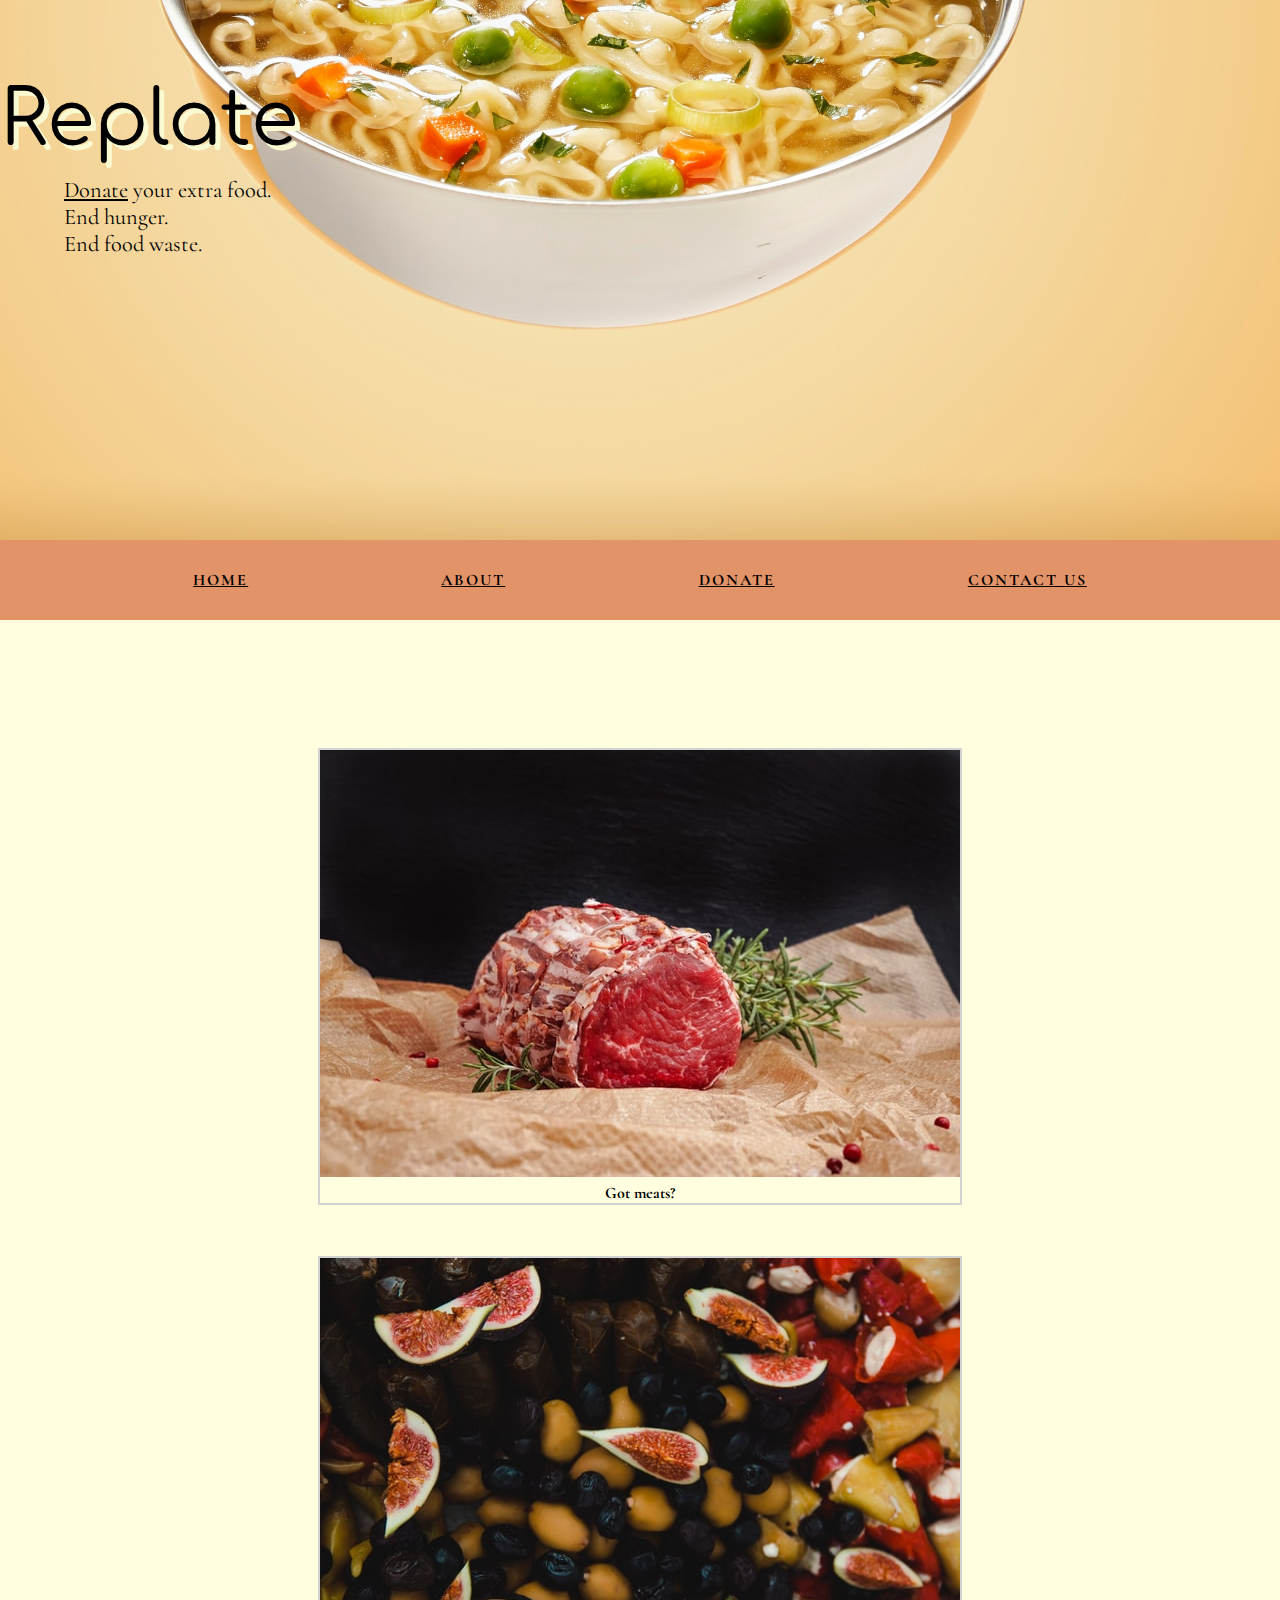
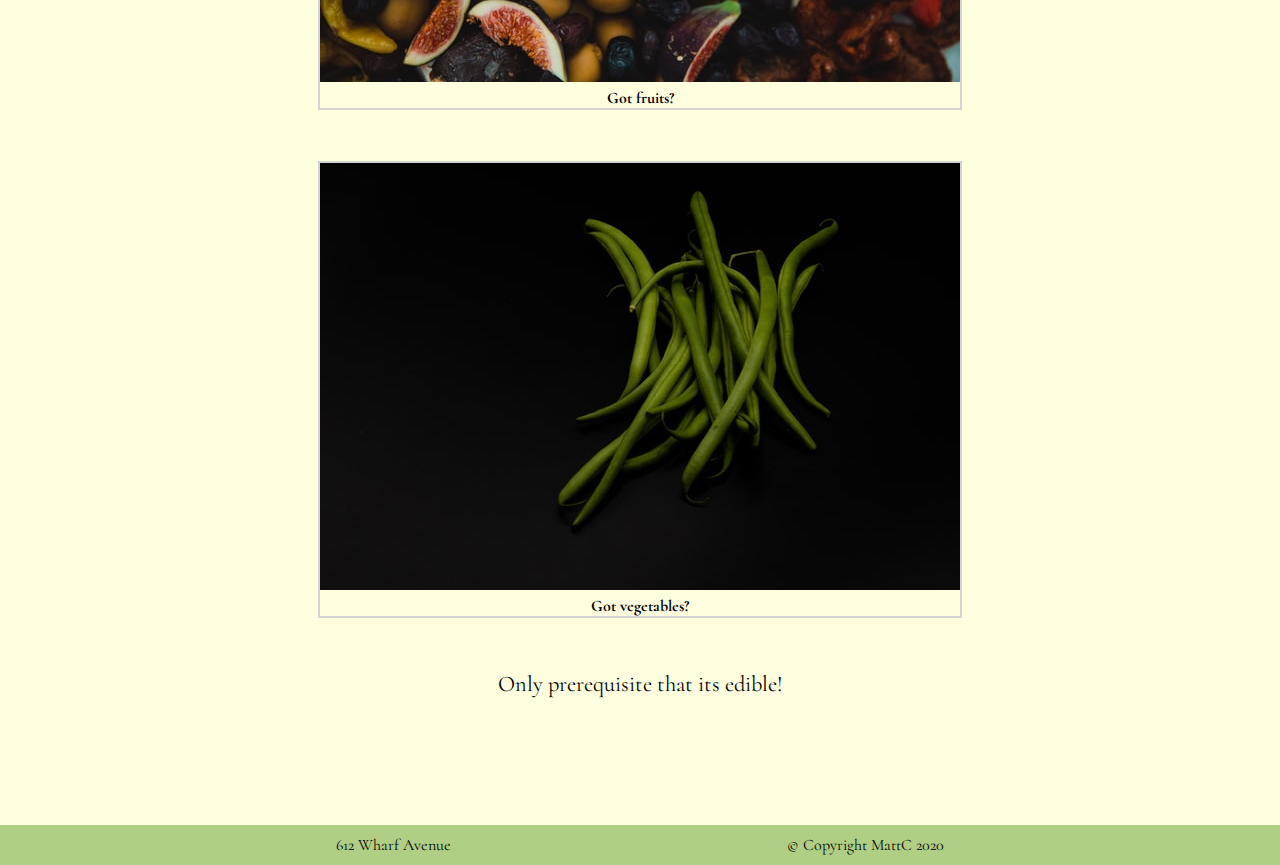
==== commit ddc827fb: "Finished mobile first design." ====
--- a/index.html
+++ b/index.html
@@ -26,23 +26,35 @@
         <a href="#contact">CONTACT US</a>
     </nav>
 
-    <section class="ourMission">
-        <h2>Our Mission</h2>
-        <div class="container">
+    <section class="products">
+        <!-- <h2>Our Mission</h2> -->
+        <div class="containerProducts">
             <div>
-                <img src="/assets/ourmission3.jpg" alt="a ripe yellow banana.">
+                <img src="/assets/meats.jpg" alt="a cut of prime rib.">
+                <h3>Got meats?</h3>
             </div>
             <div>
-                <img src="/assets/ourmission1.jpg" alt="volunteers unloading food boxes.">
+                <img src="/assets/fruits.jpg" alt="a collection of cut fruit.">
+                <h3>Got fruits?</h3>
             </div>
             <div>
-                <img src="/assets/ourmission2.jpg" alt="a ripe pear.">
+                <img src="/assets/vegetables.jpg" alt="photo of greenbeans on black background.">
+                <h3>Got vegetables?</h3>
             </div>
+            <h2>Only prerequisite that its edible!</h2>
         </div>
     </section>
 
+    <footer>
+        <div class="address">612 Wharf Avenue
+        </div>
+        <div class="copywrite">
+            <p>© Copyright MattC 2020</p>
+        </div>
+    </footer>
 
-    <script>
+    <!-- shoutout Wes Bos! -->
+    <script> 
         const nav = document.querySelector('#mainNav');
         const topOfNav = nav.offsetTop;
 
--- a/css/index.css
+++ b/css/index.css
@@ -20,6 +20,7 @@
 vertical-align: baseline;  
 box-sizing: border-box;
 font-family: 'Cormorant', sans-serif;
+/* max-width: 100%; */
 }
 
 /* GENERAL STYLES */
@@ -36,18 +37,18 @@
 
 .headerTitle{
     width: 100%;
-    text-align: left;
     display: flex;
-    flex-direction: column-reverse;
-    /* justify-content: space-between; */
+    flex-direction: column;
 }
 
 .headerTitle h1{
-    margin-top: 10%;
+    text-align: left; 
+    margin-top: 6%;
 }
 
 .headerTitle h2{
     padding: 1% 0 0 5%;
+    text-align: left;
 }
 
 nav{
@@ -84,38 +85,61 @@
 
 section{
     background-color: lightyellow;
-    padding: 50px 150px;
+    padding: 10%;
     font-size: 1.2rem;
 }
 
-.container{
+.products{
+    text-align: center;
+}
+
+.containerProducts{
     display: flex;
+    flex-direction: column;
+    align-items: center;
     justify-content: space-evenly;
 }
 
-.container div{
-    width: 33%;
-    border: 2px black solid;
+.containerProducts div{
+    /* width: 100%; would have rather have the image width constrain size */
     text-align: center;
-    padding: 5% 0;
+    border: 2px solid lightgray;
     overflow: hidden;
+    /* padding: 5% 0; */
+    margin-bottom: 5%;
 }
 
-.container div img{
+.containerProducts div img{
     max-width: 100%;
-    height: auto;
+    height: auto;   
+}
+
+footer{
+    display: flex;
+    flex-direction: row;
+    justify-content: space-evenly;
+    align-items: center;
+    background-color: #b0cf85;
+    font-size: 1rem;
+    height: 2.5rem;
 }
 
 /* FONTS */
 h1{
     font-family: 'Comfortaa', sans-serif;
-    font-size: 5.9em;
-    text-shadow: 5px 5px black;
+    font-size: 4.8em;
+    text-shadow: 5px 5px lightgoldenrodyellow;
 }
 
 h2{
     font-family: 'Cormorant', sans-serif;
     font-size: 1.4rem;
+}
+
+h3{
+    font-family: 'Cormorant', sans-serif;
+    font-size: 1rem;
+    font-weight: bold;
 }
 
 
@@ -124,16 +148,10 @@
 
 /* IPHONE/MOBILE */
 @media screen and (min-width: 375px){
-    body section{
-        background-color: red;
-    }
 }
 
 /* SMALL TABLET */
 @media screen and (min-width: 620px){
-    body section{
-        background-color: red;
-    }
 }
 
 /* LARGE TABLETS AND SMALL LAPTOPS */
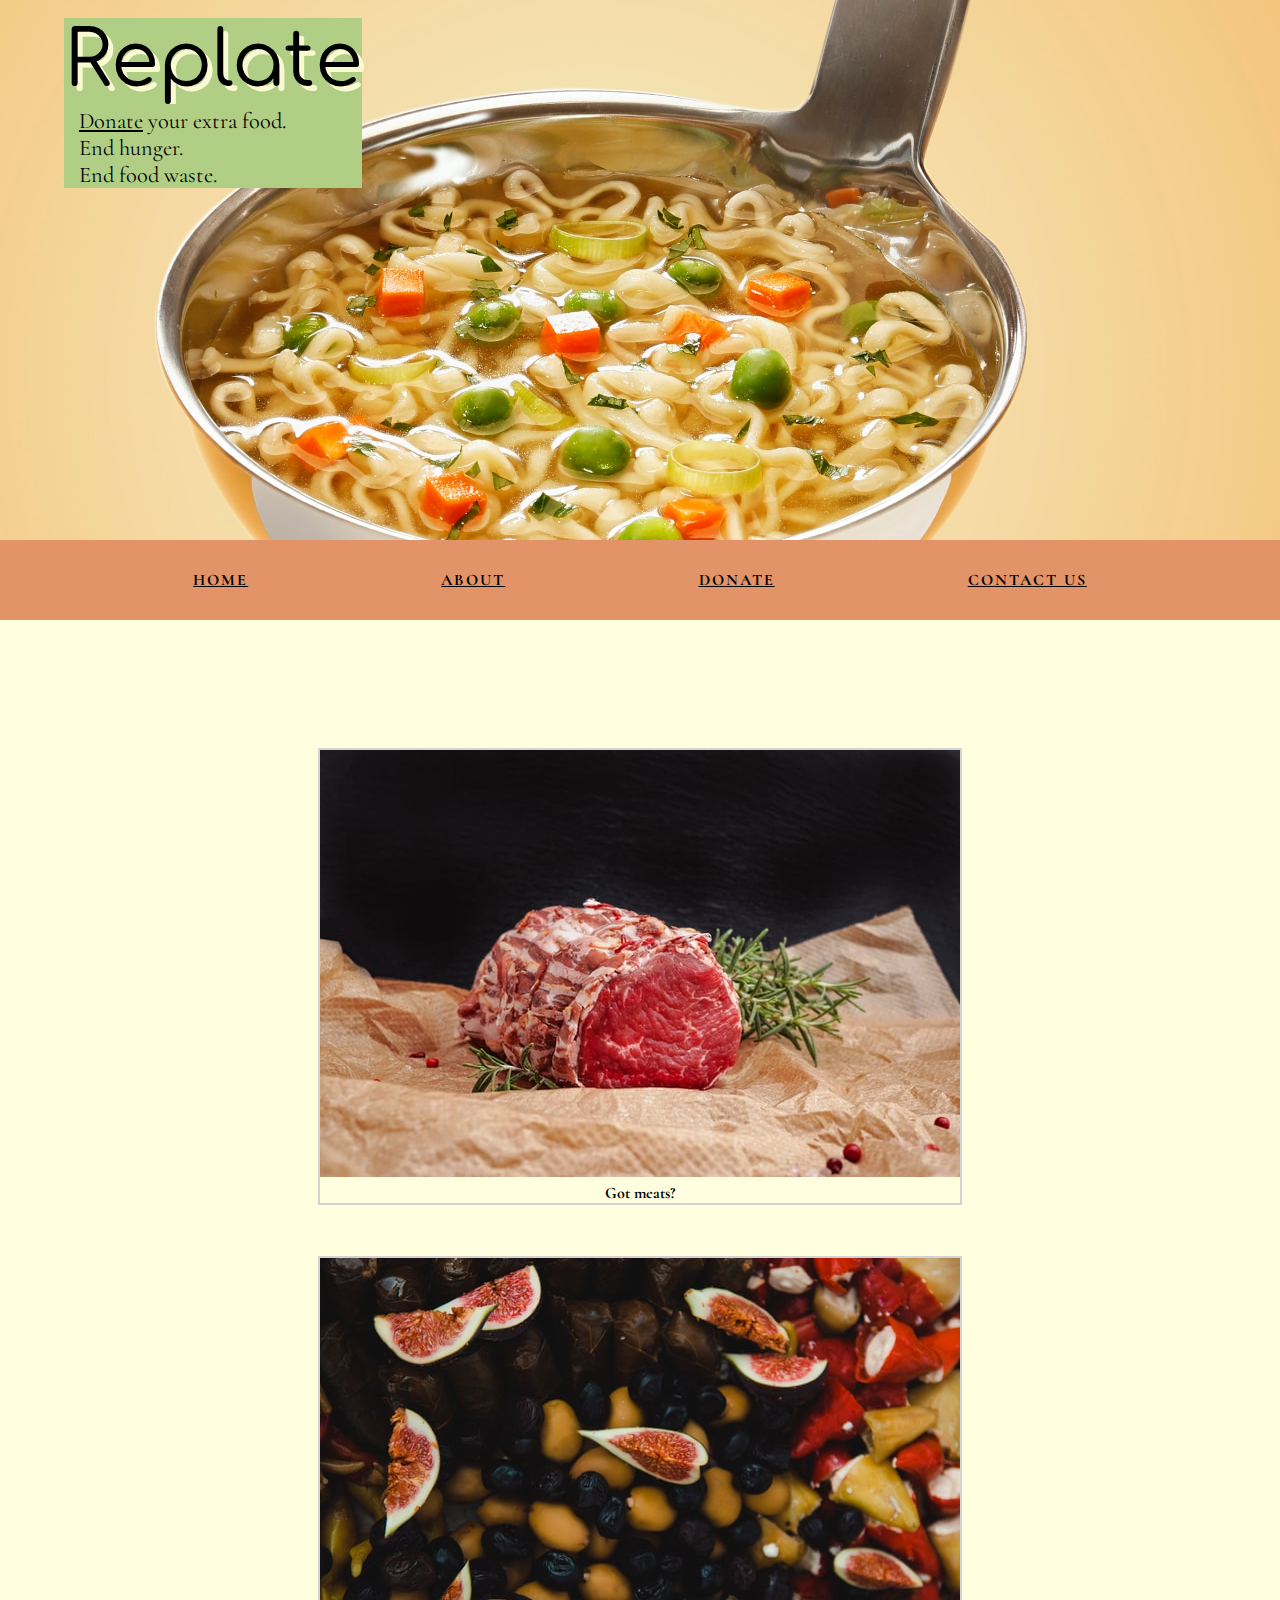
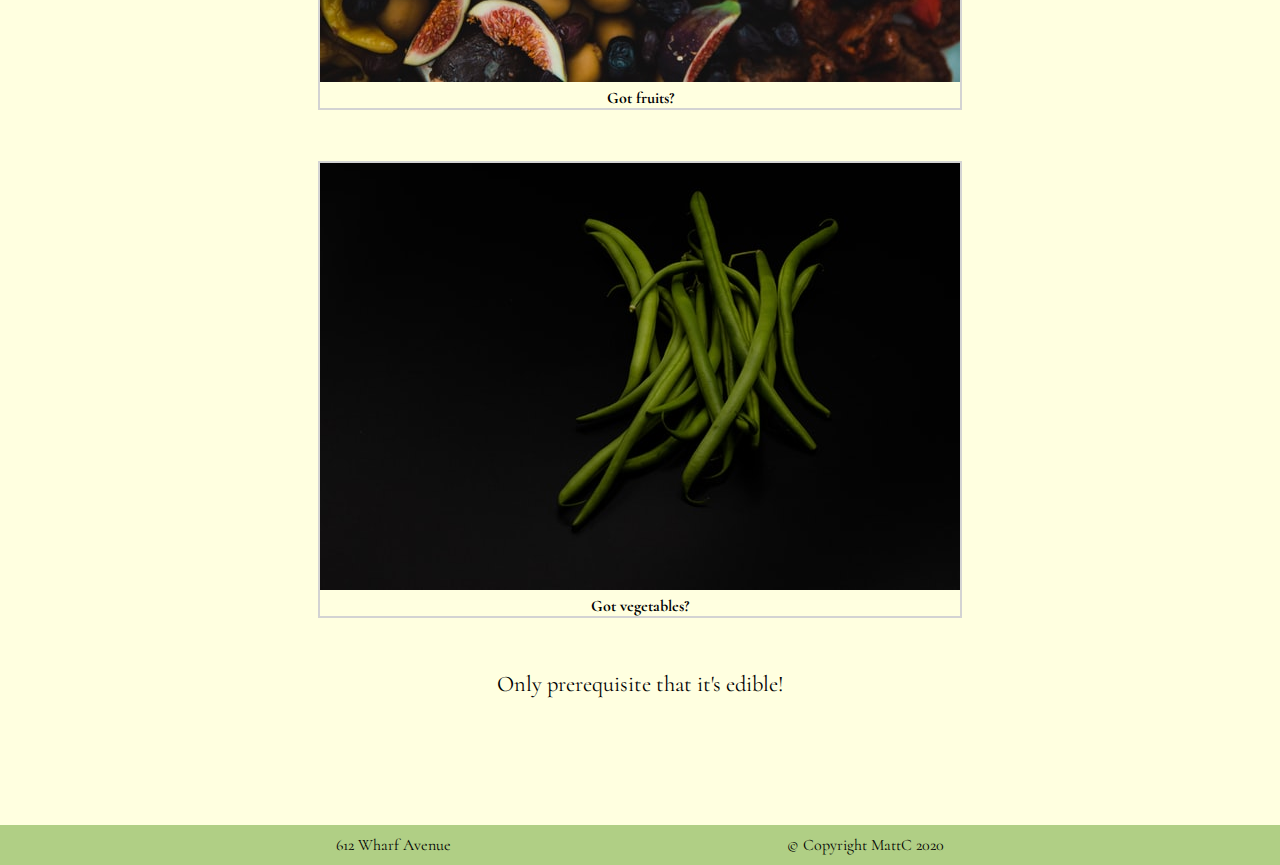
==== commit b66515b4: "Rolling out changes/updates to media queries. More to come." ====
--- a/index.html
+++ b/index.html
@@ -41,7 +41,7 @@
                 <img src="/assets/vegetables.jpg" alt="photo of greenbeans on black background.">
                 <h3>Got vegetables?</h3>
             </div>
-            <h2>Only prerequisite that its edible!</h2>
+            <h2>Only prerequisite that it's edible!</h2>
         </div>
     </section>
 
--- a/css/index.css
+++ b/css/index.css
@@ -1,26 +1,94 @@
 /*CSS RESET*/
-html, body, div, span, applet, object, iframe,  
-h1, h2, h3, h4, h5, h6, p, blockquote, pre,  
-a, abbr, acronym, address, big, cite, code,  
-del, dfn, em, img, ins, kbd, q, s, samp,  
-small, strike, strong, sub, sup, tt, var,  
-b, u, i, center,  
-dl, dt, dd, ol, ul, li,  
-fieldset, form, label, legend,  
-table, caption, tbody, tfoot, thead, tr, th, td,  
-article, aside, canvas, details, embed,  
-figure, figcaption, footer, header, hgroup,  
-menu, nav, output, ruby, section, summary,  
-time, mark, audio, video {  
-margin: 0;  
-padding: 0;  
-border: 0;  
-font-size: 62.5%;  
-font: inherit;  
-vertical-align: baseline;  
-box-sizing: border-box;
-font-family: 'Cormorant', sans-serif;
-/* max-width: 100%; */
+html,
+body,
+div,
+span,
+applet,
+object,
+iframe,
+h1,
+h2,
+h3,
+h4,
+h5,
+h6,
+p,
+blockquote,
+pre,
+a,
+abbr,
+acronym,
+address,
+big,
+cite,
+code,
+del,
+dfn,
+em,
+img,
+ins,
+kbd,
+q,
+s,
+samp,
+small,
+strike,
+strong,
+sub,
+sup,
+tt,
+var,
+b,
+u,
+i,
+center,
+dl,
+dt,
+dd,
+ol,
+ul,
+li,
+fieldset,
+form,
+label,
+legend,
+table,
+caption,
+tbody,
+tfoot,
+thead,
+tr,
+th,
+td,
+article,
+aside,
+canvas,
+details,
+embed,
+figure,
+figcaption,
+footer,
+header,
+hgroup,
+menu,
+nav,
+output,
+ruby,
+section,
+summary,
+time,
+mark,
+audio,
+video {
+    margin: 0;
+    padding: 0;
+    border: 0;
+    font-size: 62.5%;
+    font: inherit;
+    vertical-align: baseline;
+    box-sizing: border-box;
+    font-family: 'Cormorant', sans-serif;
+    /* max-width: 100%; */
 }
 
 /* GENERAL STYLES */
@@ -35,23 +103,24 @@
     background-repeat: no-repeat;
 }
 
-.headerTitle{
-    width: 100%;
+.headerTitle {
+    /* width: 100%; not needed as we dont want the background color to stretch across the page. */
     display: flex;
     flex-direction: column;
-}
-
-.headerTitle h1{
-    text-align: left; 
+    margin-left: 5%;
+}
+
+.headerTitle h1 {
+    text-align: left;
     margin-top: 6%;
 }
 
-.headerTitle h2{
+.headerTitle h2 {
     padding: 1% 0 0 5%;
     text-align: left;
 }
 
-nav{
+nav {
     height: 5rem;
     top: 0;
     position: relative;
@@ -62,59 +131,58 @@
     background-color: #e39368;
 }
 
-.fixed-nav nav{
+.fixed-nav nav {
     position: fixed;
     /* box-shadow: ; */
     background-color: #b0cf85;
 }
 
-nav a{
+nav a {
     letter-spacing: 2px;
     font-size: 1rem;
     font-weight: bolder;
     color: black;
 }
 
-a:hover{
+a:hover {
     color: orange;
 }
 
-header div a{
+header div a {
     color: black;
 }
 
-section{
+section {
     background-color: lightyellow;
     padding: 10%;
     font-size: 1.2rem;
 }
 
-.products{
+.products {
     text-align: center;
 }
 
-.containerProducts{
+.containerProducts {
     display: flex;
     flex-direction: column;
     align-items: center;
     justify-content: space-evenly;
 }
 
-.containerProducts div{
+.containerProducts div {
     /* width: 100%; would have rather have the image width constrain size */
     text-align: center;
     border: 2px solid lightgray;
     overflow: hidden;
-    /* padding: 5% 0; */
     margin-bottom: 5%;
 }
 
-.containerProducts div img{
+.containerProducts div img {
     max-width: 100%;
-    height: auto;   
-}
-
-footer{
+    height: auto;
+}
+
+footer {
     display: flex;
     flex-direction: row;
     justify-content: space-evenly;
@@ -125,18 +193,18 @@
 }
 
 /* FONTS */
-h1{
+h1 {
     font-family: 'Comfortaa', sans-serif;
     font-size: 4.8em;
     text-shadow: 5px 5px lightgoldenrodyellow;
 }
 
-h2{
+h2 {
     font-family: 'Cormorant', sans-serif;
     font-size: 1.4rem;
 }
 
-h3{
+h3 {
     font-family: 'Cormorant', sans-serif;
     font-size: 1rem;
     font-weight: bold;
@@ -147,19 +215,37 @@
 /* MOBILE STYLES */
 
 /* IPHONE/MOBILE */
-@media screen and (min-width: 375px){
-}
+@media screen and (min-width: 375px) {}
 
 /* SMALL TABLET */
-@media screen and (min-width: 620px){
+@media screen and (min-width: 460px) {
+    header {
+        background-position: 45% 72%;
+        background-repeat: no-repeat;
+    }
 }
 
 /* LARGE TABLETS AND SMALL LAPTOPS */
-@media screen and (min-width: 960px){
-    
+@media screen and (min-width: 960px) {
+    header {
+        background-size: 100%;
+        /* background-position: bottom; */
+        background-repeat: no-repeat;
+    }
 }
 
 /* DESKTOP STYLES */
-@media screen and (min-width: 1200px){
-    
+@media screen and (min-width: 1200px) {
+    header {
+        background-attachment: fixed;
+        background-position: bottom;
+    }
+
+    .headerTitle h1{
+        background-color: #b0cf85;
+    }
+
+    .headerTitle h2{
+        background-color: #b0cf85;
+    }
 }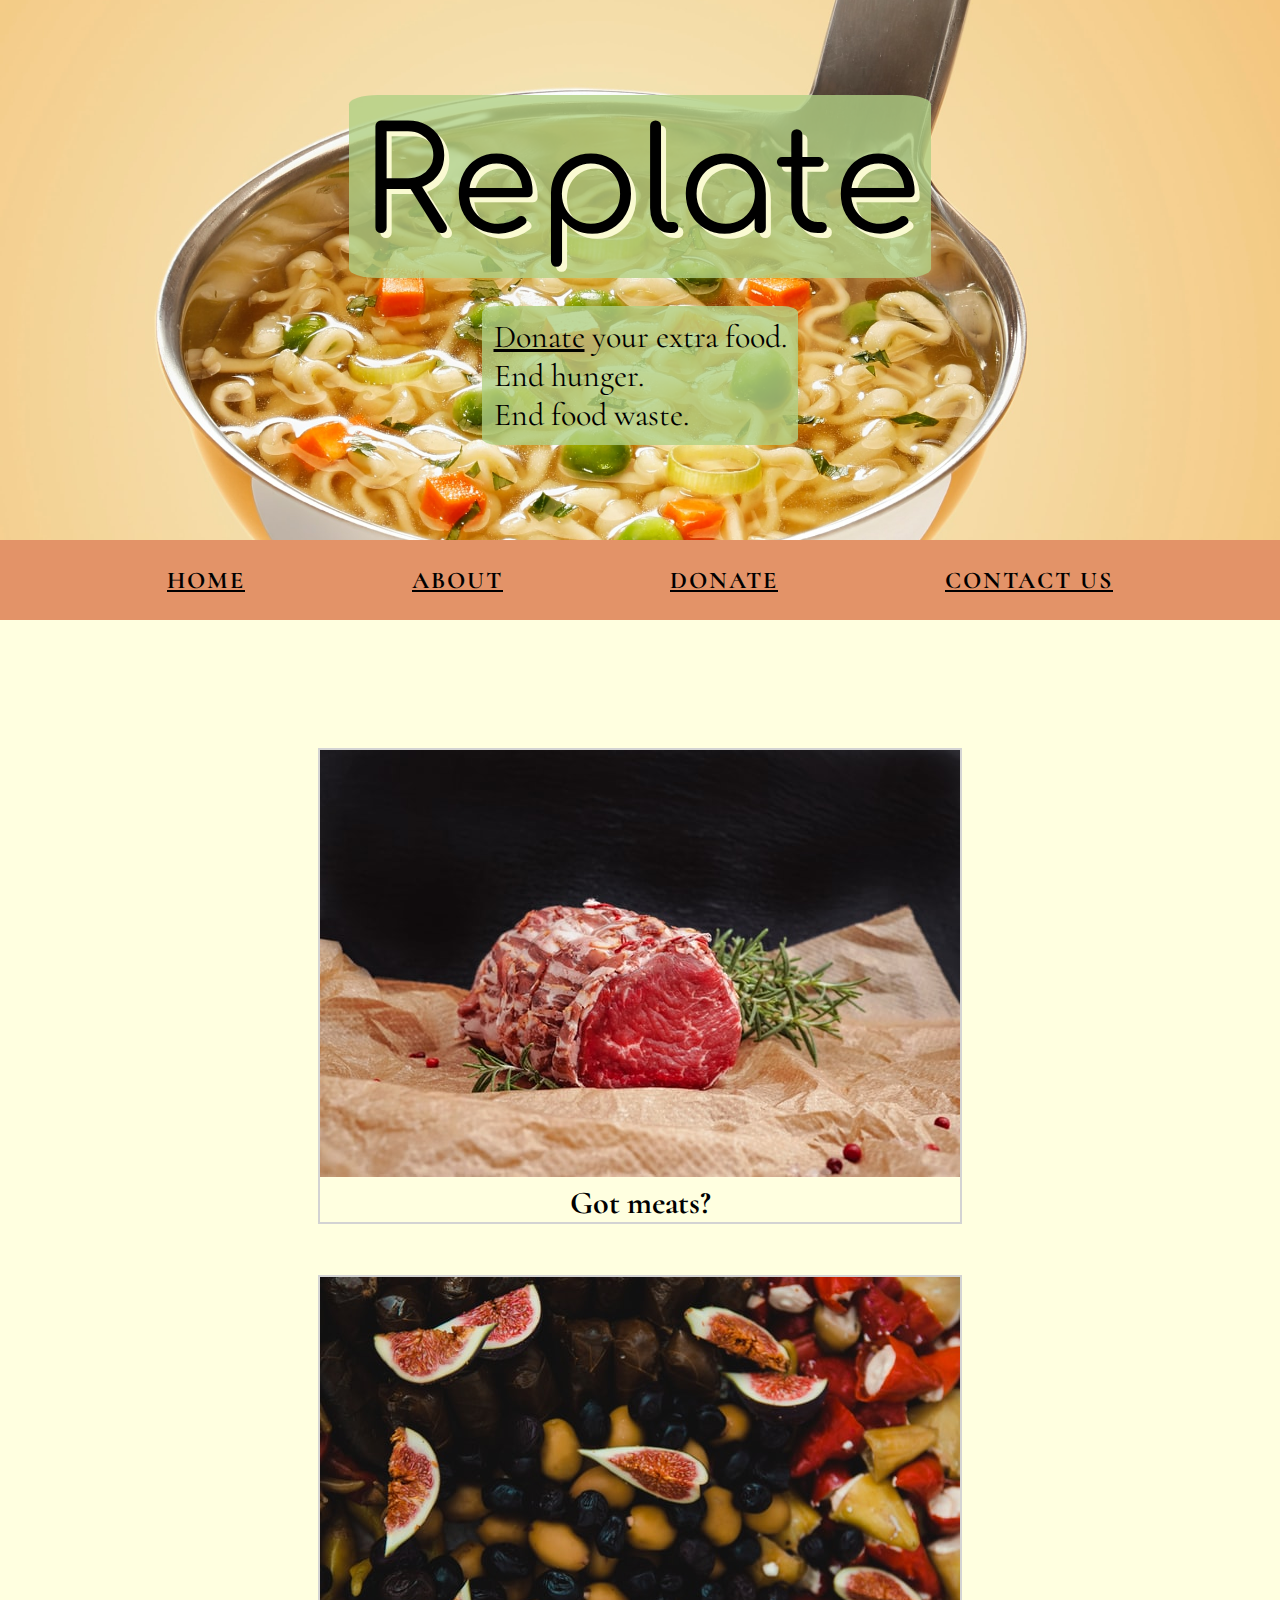
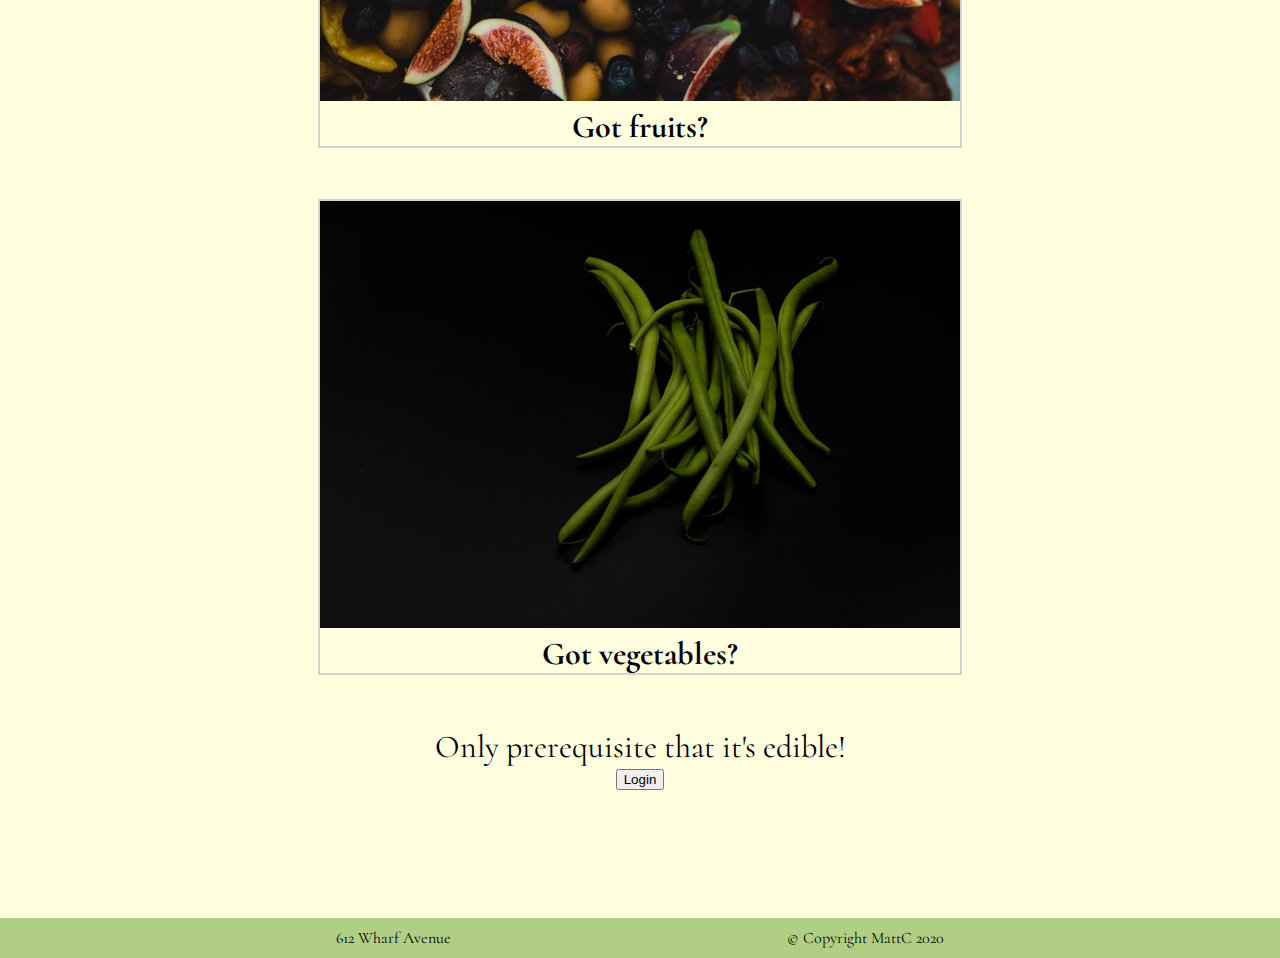
==== commit d4bd2d03: "Conncted front-end to site." ====
--- a/index.html
+++ b/index.html
@@ -20,8 +20,8 @@
     </header>
 
     <nav id="mainNav">
-        <a href="#home">HOME</a>
-        <a href="#about">ABOUT</a>
+        <a href="./index.html">HOME</a>
+        <a href="./about.html">ABOUT</a>
         <a href="#donate">DONATE</a>
         <a href="#contact">CONTACT US</a>
     </nav>
@@ -43,8 +43,13 @@
             </div>
             <h2>Only prerequisite that it's edible!</h2>
         </div>
+        <a href='frontend url'>
+            <button> Login </button>
+      </a>
     </section>
 
+
+    
     <footer>
         <div class="address">612 Wharf Avenue
         </div>
--- a/css/index.css
+++ b/css/index.css
@@ -96,6 +96,8 @@
 /* BASE STYLES */
 header {
     display: flex;
+    justify-content: center;
+    align-items: center;
     background-image: url("../assets/header1-1.jpg");
     height: 60vh;
     background-size: cover;
@@ -107,17 +109,20 @@
     /* width: 100%; not needed as we dont want the background color to stretch across the page. */
     display: flex;
     flex-direction: column;
-    margin-left: 5%;
+    align-items: center;
 }
 
 .headerTitle h1 {
-    text-align: left;
-    margin-top: 6%;
+    background-color:  	rgb(176, 207, 133, .8);
+    margin-bottom: 5%;
+    padding: 2%;
+    border-radius: 5%;
 }
 
 .headerTitle h2 {
-    padding: 1% 0 0 5%;
-    text-align: left;
+    padding: 2%;
+    background-color:  	rgb(176, 207, 133, .8);
+    border-radius: 5%;
 }
 
 nav {
@@ -195,7 +200,7 @@
 /* FONTS */
 h1 {
     font-family: 'Comfortaa', sans-serif;
-    font-size: 4.8em;
+    font-size: 5rem;
     text-shadow: 5px 5px lightgoldenrodyellow;
 }
 
@@ -210,6 +215,10 @@
     font-weight: bold;
 }
 
+p{
+    font-family: 'Cormorant', sans-serif;
+    font-size: 1rem;
+}
 
 
 /* MOBILE STYLES */
@@ -232,6 +241,21 @@
         /* background-position: bottom; */
         background-repeat: no-repeat;
     }
+    h1{
+        font-size: 9rem;
+    }
+
+    h2{
+        font-size: 2rem;
+    }
+
+    h3{
+        font-size: 2rem;
+    }
+
+    nav a{
+        font-size: 1.5rem;
+    }
 }
 
 /* DESKTOP STYLES */
@@ -241,11 +265,32 @@
         background-position: bottom;
     }
 
-    .headerTitle h1{
-        background-color: #b0cf85;
-    }
-
-    .headerTitle h2{
-        background-color: #b0cf85;
-    }
+   
+}
+
+/* ABOUT STYLING */
+#about{
+    display: flex;
+    flex-direction: column;
+}
+
+#about h2{
+    text-align: center;
+}
+
+#about div{
+    border: 2px dashed;
+    padding: 5%;
+}
+
+#donate{
+    display: flex;
+    justify-content: center;
+}
+
+#contact{
+    display: flex;
+    justify-content: center;
+    flex-direction: column;
+    text-align: center;
 }